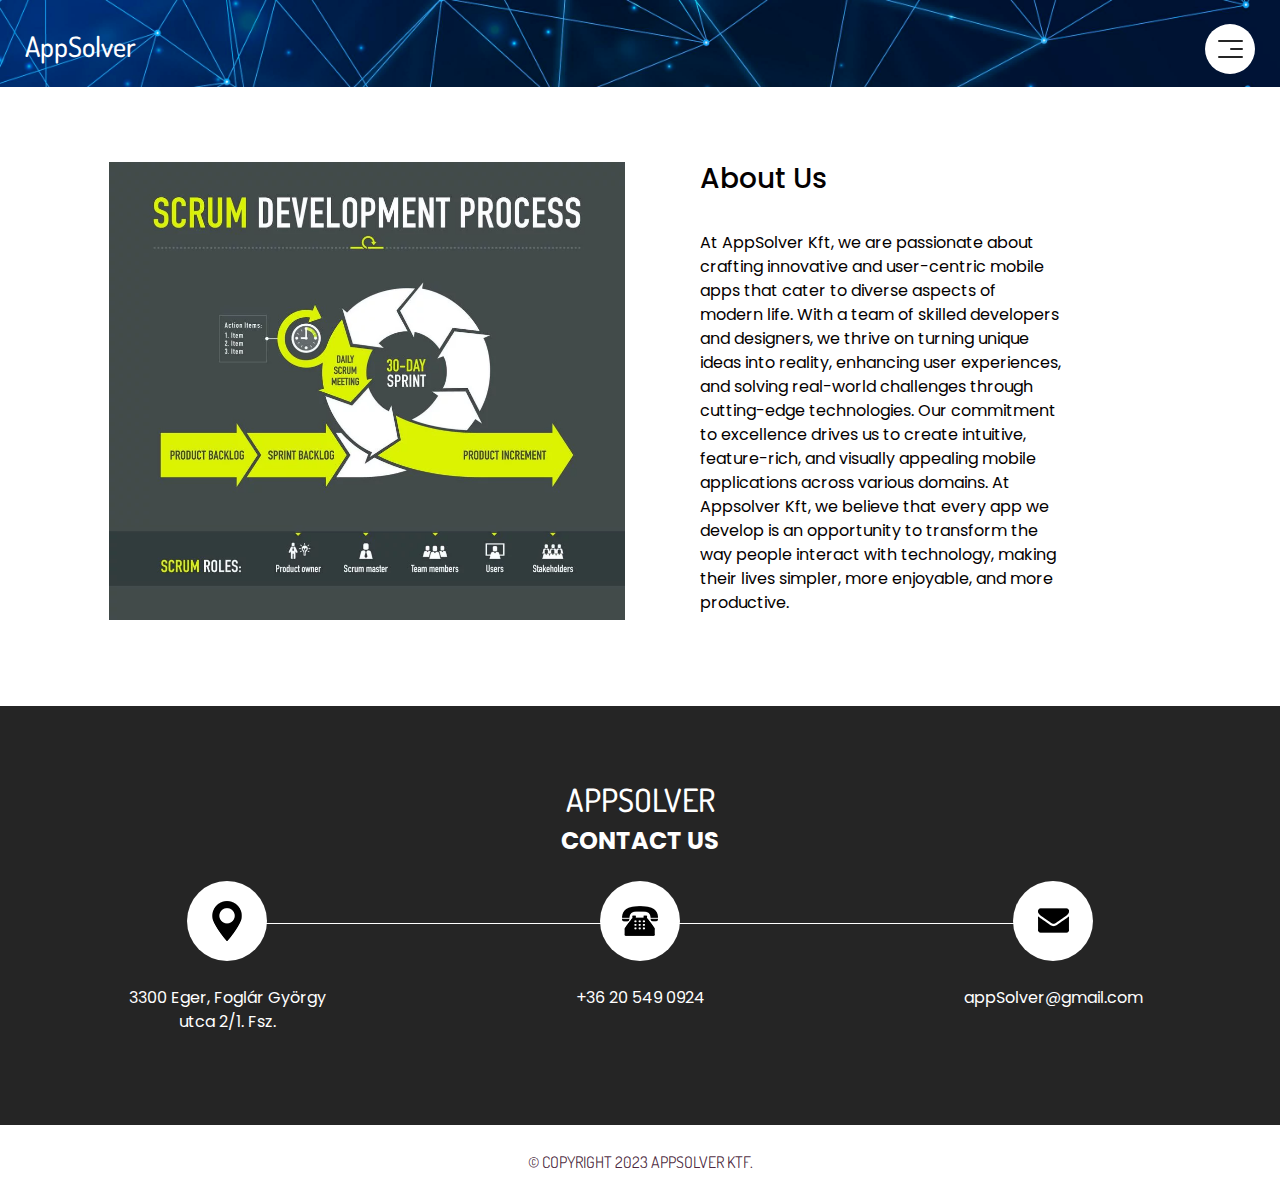
==== about.html @ cc551e63 "Init commit" ====
<!DOCTYPE html>
<html>

<head>
  <!-- Basic -->
  <meta charset="utf-8" />
  <meta http-equiv="X-UA-Compatible" content="IE=edge" />
  <!-- Mobile Metas -->
  <meta name="viewport" content="width=device-width, initial-scale=1, shrink-to-fit=no" />
  <!-- Site Metas -->
  <meta name="keywords" content="" />
  <meta name="description" content="" />
  <meta name="author" content="" />

  <title>AppSolver Kft.</title>

  <!-- slider stylesheet -->
  <link rel="stylesheet" type="text/css" href="https://cdnjs.cloudflare.com/ajax/libs/OwlCarousel2/2.1.3/assets/owl.carousel.min.css" />

  <!-- bootstrap core css -->
  <link rel="stylesheet" type="text/css" href="css/bootstrap.css" />

  <!-- fonts style -->
  <link href="https://fonts.googleapis.com/css?family=Baloo+Chettan|Dosis:400,600,700|Poppins:400,600,700&display=swap" rel="stylesheet" />
  <!-- Custom styles for this template -->
  <link href="css/style.css" rel="stylesheet" />
  <!-- responsive style -->
  <link href="css/responsive.css" rel="stylesheet" />
</head>

<body class="sub_page">
  <div class="hero_area">
    <!-- header section strats -->
    <header class="header_section">
      <div class="container-fluid">
        <nav class="navbar navbar-expand-lg custom_nav-container">
          <a class="navbar-brand" href="index.html">
            <span>
              AppSolver
            </span>
          </a>

          <div class="navbar-collapse" id="">
            <div class="d-none d-lg-flex ml-auto flex-column flex-lg-row align-items-center mt-3">
            </div>

            <div class="custom_menu-btn">
              <button onclick="openNav()">
                <span class="s-1"> </span>
                <span class="s-2"> </span>
                <span class="s-3"> </span>
              </button>
            </div>
            <div id="myNav" class="overlay">
              <div class="overlay-content">
                <a href="index.html">Home</a>
                <a href="about.html">About</a>
                <a href="business.html">Business</a>
                <a href="more.html">More</a>
              </div>
            </div>
          </div>
        </nav>
      </div>
    </header>
    <!-- end header section -->
  </div>

  <!-- about section -->

  <section class="about_section layout_padding">
    <div class="row">
      <div class="col-md-5 offset-md-1">
        <div class="img-box">
          <img src="images/scrum.png" alt="" />
        </div>
      </div>
      <div class="col-md-6 col-lg-4">
        <div class="detail-box">
          <h3>
            About Us
          </h3>
          <p>
            At AppSolver Kft, we are passionate about crafting innovative and 
            user-centric mobile apps that cater to diverse aspects of modern life. 
            With a team of skilled developers and designers, we thrive on turning 
            unique ideas into reality, enhancing user experiences, and solving real-world 
            challenges through cutting-edge technologies. Our commitment to excellence 
            drives us to create intuitive, feature-rich, and visually appealing mobile applications 
            across various domains. At Appsolver Kft, we believe that every app we develop is an opportunity to 
            transform the way people interact with technology, making their lives simpler, more enjoyable, 
            and more productive.
          </p>
        </div>
      </div>
    </div>
  </section>

  <!-- end about section -->



  <!-- info section -->
  <section class="info_section layout_padding">
    <div class="info-logo">
      <h2>
        APPSOLVER
      </h2>
    </div>
    <div class="container">
      <h4>
        Contact us
      </h4>
      <div class="info_items">
        <a>
          <div class="item ">
            <div class="img-box box-1">
              <img src="" alt="">
            </div>
            <div class="detail-box">
              <p>
                3300 Eger, Foglár György utca 2/1. Fsz.
              </p>
            </div>
          </div>
        </a>
        <a>
          <div class="item ">
            <div class="img-box box-2">
              <img src="" alt="">
            </div>
            <div class="detail-box">
              <p>
                +36 20 549 0924
              </p>
            </div>
          </div>
        </a>
        <a>
          <div class="item ">
            <div class="img-box box-3">
              <img src="" alt="">
            </div>
            <div class="detail-box">
              <p>
                appSolver@gmail.com
              </p>
            </div>
          </div>
        </a>
      </div>
    </div>
  </section>




  <!-- end info_section -->

  <!-- footer section -->
  <section class="container-fluid footer_section">
    <p>
      &copy; Copyright 2023 AppSolver Ktf.
    </p>
  </section>
  <!-- footer section -->

  <script type="text/javascript" src="js/jquery-3.4.1.min.js"></script>
  <script type="text/javascript" src="js/bootstrap.js"></script>

  <script>
    function openNav() {
      document.getElementById("myNav").classList.toggle("menu_width");
      document
        .querySelector(".custom_menu-btn")
        .classList.toggle("menu_btn-style");
    }
  </script>
</body>

</html>
---- css/style.css ----
body {
  font-family: "Poppins", sans-serif;
  color: #040000;
  background-color: #ffffff;
  overflow-x: hidden;
}

.layout_padding {
  padding: 75px 0;
}

.layout_padding2 {
  padding: 45px 0;
}

.layout_padding2-top {
  padding-top: 45px;
}

.layout_padding2-bottom {
  padding-bottom: 45px;
}

.layout_padding-top {
  padding-top: 75px;
}

.layout_padding-bottom {
  padding-bottom: 75px;
}

/*header section*/
.hero_area {
  height: 100vh;
  background-image: url(../images/hero.jpg);
  background-repeat: no-repeat;
  background-size: cover;
}

.hero_area .container-fluid {
  padding-right: 25px;
  padding-left: 25px;
}

.sub_page .hero_area {
  height: auto;
}

.header_section .nav_container {
  margin: 0 auto;
}

.custom_nav-container.navbar-expand-lg .navbar-nav .nav-link img {
  width: 22px;
  margin-right: 15px;
}

.custom_nav-container.navbar-expand-lg .navbar-nav .nav-link {
  padding: 0px 25px;
  color: #fefeff;
  text-align: center;
  font-family: "Roboto", sans-serif;
}

.custom_menu-btn {
  z-index: 9;
  position: absolute;
  right: 0;
  top: 14px;
}

.custom_menu-btn button {
  margin-top: 10px;
  width: 50px;
  outline: none;
  border: none;
  background-color: white;
  border-radius: 100%;
  height: 50px;
  display: -webkit-box;
  display: -ms-flexbox;
  display: flex;
  padding: 0 12.5px;
  -webkit-box-orient: vertical;
  -webkit-box-direction: normal;
      -ms-flex-direction: column;
          flex-direction: column;
  -webkit-box-pack: center;
      -ms-flex-pack: center;
          justify-content: center;
  -webkit-box-align: end;
      -ms-flex-align: end;
          align-items: flex-end;
}

.custom_menu-btn button span {
  display: block;
  width: 25px;
  height: 2px;
  background-color: #252525;
  margin: 3px 0;
  -webkit-transition: all 0.3s;
  transition: all 0.3s;
  border-radius: 5px;
}

.custom_menu-btn .s-2 {
  width: 12.5px;
}

.custom_menu-btn .s-2 {
  -webkit-transition: all 0.1s;
  transition: all 0.1s;
}

.menu_btn-style {
  position: fixed;
  right: 25px;
  top: 14px;
}

.menu_btn-style button .s-1 {
  -webkit-transform: rotate(45deg) translate(7px, 7px);
          transform: rotate(45deg) translate(7px, 7px);
}

.menu_btn-style button .s-2 {
  -webkit-transform: translateX(100px);
          transform: translateX(100px);
}

.menu_btn-style button .s-3 {
  -webkit-transform: rotate(-45deg) translate(5px, -5px);
          transform: rotate(-45deg) translate(5px, -5px);
}

.overlay {
  height: 100%;
  width: 0;
  position: fixed;
  z-index: 1;
  top: 0;
  left: 0;
  background-color: rgba(69, 26, 54, 0.95);
  overflow-x: hidden;
  -webkit-transition: 0.5s;
  transition: 0.5s;
}

.overlay .closebtn {
  position: absolute;
  top: 0;
  right: 30px;
  font-size: 60px;
}

.overlay a {
  padding: 0px;
  text-decoration: none;
  font-size: 22px;
  color: #f1f1f1;
  display: block;
  -webkit-transition: 0.3s;
  transition: 0.3s;
  text-transform: uppercase;
}

.overlay-content {
  position: relative;
  top: 25%;
  width: 100%;
  text-align: center;
  margin-top: 30px;
}

.menu_width {
  width: 100%;
}

a,
a:hover,
a:focus {
  text-decoration: none;
}

a:hover,
a:focus {
  color: initial;
}

.btn,
.btn:focus {
  outline: none !important;
  -webkit-box-shadow: none;
          box-shadow: none;
}

.custom_nav-container .nav_search-btn {
  background-image: url(../images/search-icon.png);
  background-size: 18px;
  background-repeat: no-repeat;
  width: 35px;
  height: 35px;
  padding: 0;
  border: none;
  margin: 0 40px 0 15px;
  background-position: center;
}

.navbar-brand {
  display: -webkit-box;
  display: -ms-flexbox;
  display: flex;
  -webkit-box-align: center;
      -ms-flex-align: center;
          align-items: center;
}

.navbar-brand img {
  width: 40px;
  margin-right: 5px;
}

.navbar-brand span {
  font-family: 'Dosis', sans-serif;
  font-size: 28px;
  font-weight: 500;
  color: #fefeff;
  margin-top: 5px;
}

.custom_nav-container {
  z-index: 99999;
  padding: 15px 0;
}

.custom_nav-container .navbar-toggler {
  outline: none;
}

.custom_nav-container .navbar-toggler .navbar-toggler-icon {
  background-image: url(../images/menu.png);
  background-size: 55px;
}

.quote_btn-container a {
  display: inline-block;
  padding: 5px 15px;
  background-color: #fc5d35;
  color: #f7f7f7;
  font-size: 14px;
  text-transform: uppercase;
}

/*end header section*/
/* slider section */
.slider_section {
  height: 100%;
  display: -webkit-box;
  display: -ms-flexbox;
  display: flex;
  -webkit-box-orient: vertical;
  -webkit-box-direction: normal;
      -ms-flex-direction: column;
          flex-direction: column;
  -webkit-box-pack: center;
      -ms-flex-pack: center;
          justify-content: center;
  -webkit-box-align: center;
      -ms-flex-align: center;
          align-items: center;
}

.slider_item-box {
  width: 100%;
  height: 100%;
}

.slider_item-container {
  display: -webkit-box;
  display: -ms-flexbox;
  display: flex;
  -webkit-box-orient: vertical;
  -webkit-box-direction: normal;
      -ms-flex-direction: column;
          flex-direction: column;
  -webkit-box-align: center;
      -ms-flex-align: center;
          align-items: center;
}

.slider_item-detail {
  text-align: center;
  color: #fff;
  padding-bottom: 75px;
}

.slider_item-detail h1 {
  font-size: 2.5rem;
  text-transform: uppercase;
}

.slider_item-detail h1 span {
  font-size: 4.5rem;
  text-transform: none;
}

.slider_item-detail form {
  display: -webkit-box;
  display: -ms-flexbox;
  display: flex;
  margin-top: 45px;
}

.slider_item-detail form input {
  width: 75%;
  height: 45px;
  padding-left: 15px;
  line-height: 45px;
  outline: none;
  border: none;
}

.slider_item-detail form input::-webkit-input-placeholder {
  font-size: 14px;
}

.slider_item-detail form input:-ms-input-placeholder {
  font-size: 14px;
}

.slider_item-detail form input::-ms-input-placeholder {
  font-size: 14px;
}

.slider_item-detail form input::placeholder {
  font-size: 14px;
}

.slider_item-detail form button {
  height: 45px;
  line-height: 45px;
  background-color: #252525;
  color: #ffffff;
  padding: 0 30px;
  border: none;
  outline: none;
  font-family: 'Baloo Chettan', cursive;
}

.slider_item-detail a {
  display: inline-block;
  padding: 12px 50px;
  background-color: #f7e6f6;
  border: 1px solid #f7e6f6;
  color: #3a3a3a;
  border-radius: 40px;
  margin: 45px 0 75px 0;
}

.slider_item-detail a:hover {
  background-color: transparent;
  color: #f7e6f6;
}

.slider_section #carouselExampleIndicators,
.slider_section .carousel-inner,
.slider_section .carousel-item {
  height: 100%;
}

.slider_section .carousel-control-prev,
.slider_section .carousel-control-next {
  position: absolute;
  top: initial;
  left: 2%;
  width: 45px;
  height: 45px;
  border: none;
  opacity: 1;
  background-repeat: no-repeat;
  background-size: 28px;
  background-position: center;
  background-color: #fff;
}

.slider_section .carousel-control-prev:hover,
.slider_section .carousel-control-next:hover {
  background-color: #000;
  background-size: 12px;
}

.slider_section .carousel-control-prev {
  background-image: url(../images/left-black-arrow.png);
  bottom: 175px;
}

.slider_section .carousel-control-next {
  background-image: url(../images/right-black-arrow.png);
  bottom: 125px;
}

.slider_section .carousel-control-prev:hover {
  background-image: url(../images/prev.png);
}

.slider_section .carousel-control-next:hover {
  background-image: url(../images/next.png);
}

.slider_section .carousel-indicators {
  bottom: -25px;
  -webkit-box-pack: end;
      -ms-flex-pack: end;
          justify-content: flex-end;
  margin: 0;
  right: -14%;
  width: 200px;
  margin-left: auto;
}

.slider_section .carousel-indicators li {
  text-indent: initial;
  background-color: transparent;
  text-align: center;
  font-size: 16px;
  line-height: 10px;
  display: none;
  color: #ffffff;
}

.slider_section .carousel-indicators li.active {
  display: block;
}

/* end slider section */
.about_section .img-box {
  position: relative;
}

.about_section .img-box .play_btn-box {
  position: absolute;
  top: 42%;
  right: 0;
  -webkit-transform: translate(50%, -50%);
          transform: translate(50%, -50%);
  width: 75px;
  height: 75px;
  border-radius: 100%;
  background-color: #00d188;
  display: -webkit-box;
  display: -ms-flexbox;
  display: flex;
  -webkit-box-pack: center;
      -ms-flex-pack: center;
          justify-content: center;
  -webkit-box-align: center;
      -ms-flex-align: center;
          align-items: center;
  cursor: pointer;
}

.about_section .img-box .play_btn-box .play-btn {
  width: 20px;
  height: 27px;
  background-color: #f7e6f6;
  margin-left: 7px;
  -webkit-clip-path: polygon(0 0, 0 100%, 100% 50%);
          clip-path: polygon(0 0, 0 100%, 100% 50%);
}

.about_section .img-box .play_btn-box::before {
  content: "";
  position: absolute;
  top: 50%;
  left: 50%;
  -webkit-transform: translate(-50%, -50%);
          transform: translate(-50%, -50%);
  display: block;
  width: 75px;
  height: 75px;
  background-color: #00d188;
  border-radius: 100%;
  -webkit-animation: pulse-border 1500ms ease-out infinite;
          animation: pulse-border 1500ms ease-out infinite;
}

.about_section .img-box img {
  width: 100%;
}

.about_section .detail-box {
  padding-left: 45px;
}

.about_section .detail-box h3 {
  margin-bottom: 35px;
}

@-webkit-keyframes pulse-border {
  0% {
    -webkit-transform: translateX(-50%) translateY(-50%) translateZ(0) scale(1);
            transform: translateX(-50%) translateY(-50%) translateZ(0) scale(1);
    opacity: 1;
  }
  100% {
    -webkit-transform: translateX(-50%) translateY(-50%) translateZ(0) scale(1.5);
            transform: translateX(-50%) translateY(-50%) translateZ(0) scale(1.5);
    opacity: 0;
  }
}

@keyframes pulse-border {
  0% {
    -webkit-transform: translateX(-50%) translateY(-50%) translateZ(0) scale(1);
            transform: translateX(-50%) translateY(-50%) translateZ(0) scale(1);
    opacity: 1;
  }
  100% {
    -webkit-transform: translateX(-50%) translateY(-50%) translateZ(0) scale(1.5);
            transform: translateX(-50%) translateY(-50%) translateZ(0) scale(1.5);
    opacity: 0;
  }
}

.business_section {
  background-color: rgba(69, 26, 64, 0.95);
}

.business_section .container {
  text-align: center;
  color: #ffffff;
  padding: 0 45px;
}

.business_section .container h2 {
  text-transform: uppercase;
  font-weight: bold;
}

.business_section .business_container {
  display: -webkit-box;
  display: -ms-flexbox;
  display: flex;
  -webkit-box-pack: center;
      -ms-flex-pack: center;
          justify-content: center;
  padding: 0 25px;
}

.business_section .business_container .content-box {
  display: -webkit-box;
  display: -ms-flexbox;
  display: flex;
  -webkit-box-orient: vertical;
  -webkit-box-direction: normal;
      -ms-flex-direction: column;
          flex-direction: column;
  -webkit-box-align: center;
      -ms-flex-align: center;
          align-items: center;
  margin: 45px 15px;
}

.business_section .business_container .content-box .detail {
  min-width: 300px;
  height: 80%;
  padding: 25px;
  background-size: cover;
}

.business_section .business_container .content-box .detail h3 {
  margin-bottom: 20px;
  font-weight: bold;
}

.business_section .business_container .content-box a {
  display: inline-block;
  background-color: #ffffff;
  padding: 12px 40px;
  color: #121e26;
  text-transform: uppercase;
  font-size: 15px;
  margin-top: 35px;
}

.business_section .business_container .content-box a:hover {
  background-color: #121e26;
  color: #ffffff;
}

.business_section .business_container .content-box.box-1 .detail {
  background: -webkit-gradient(linear, left top, left bottom, from(rgba(255, 255, 255, 0.75)), to(rgba(255, 255, 255, 0.75))), url(../images/abstractmac.png);
  background: linear-gradient(rgba(255, 255, 255, 0.75), rgba(255, 255, 255, 0.75)), url(../images/abstractmac.png);
}

.business_section .business_container .content-box.box-1:hover .detail {
  background: -webkit-gradient(linear, left top, left bottom, from(rgba(0, 0, 0, 0.9)), to(rgba(0, 0, 0, 0.9))), url(../images/abstractmac.png);
  background: linear-gradient(rgba(0, 0, 0, 0.9), rgba(0, 0, 0, 0.9)), url(../images/abstractmac.png);
  color: #ffffff;
}

.business_section .business_container .content-box.box-1:hover a {
  background-color: #121e26;
  color: #ffffff;
}

.business_section .business_container .content-box.box-2 .detail {
  background: -webkit-gradient(linear, left top, left bottom, from(rgba(255, 255, 255, 0.75)), to(rgba(255, 255, 255, 0.75))), url(../images/node.png);
  background: linear-gradient(rgba(255, 255, 255, 0.75), rgba(255, 255, 255, 0.75)), url(../images/node.png);
}

.business_section .business_container .content-box.box-2:hover .detail {
  background: -webkit-gradient(linear, left top, left bottom, from(rgba(0, 0, 0, 0.9)), to(rgba(0, 0, 0, 0.9))), url(../images/node.png);
  background: linear-gradient(rgba(0, 0, 0, 0.9), rgba(0, 0, 0, 0.9)), url(../images/node.png);
  color: #ffffff;
}

.business_section .business_container .content-box.box-2:hover a {
  background-color: #121e26;
  color: #ffffff;
}

.business_section .business_container .content-box.box-3 .detail {
  background: -webkit-gradient(linear, left top, left bottom, from(rgba(255, 255, 255, 0.75)), to(rgba(255, 255, 255, 0.75))), url(../images/customer.jpg);
  background: linear-gradient(rgba(255, 255, 255, 0.75), rgba(255, 255, 255, 0.75)), url(../images/customer.jpg);
}

.business_section .business_container .content-box.box-3:hover .detail {
  background: -webkit-gradient(linear, left top, left bottom, from(rgba(0, 0, 0, 0.9)), to(rgba(0, 0, 0, 0.9))), url(../images/customer.jpg);
  background: linear-gradient(rgba(0, 0, 0, 0.9), rgba(0, 0, 0, 0.9)), url(../images/customer.jpg);
  color: #ffffff;
}

.business_section .business_container .content-box.box-3:hover a {
  background-color: #121e26;
  color: #ffffff;
}

.make_section {
  text-align: center;
}

.make_section .box {
  padding: 40px 0;
  border: 1.5px solid #000;
}

.make_section h2 {
  text-transform: uppercase;
  font-weight: bold;
}

.make_section h2.make-heading {
  text-transform: none;
  font-size: 5rem;
  color: rgba(69, 26, 54, 0.95);
  font-weight: bold;
}

.online_section h2 {
  text-align: center;
  border-bottom: 1px solid rgba(69, 26, 54, 0.95);
  text-transform: uppercase;
  font-weight: bold;
}

.online_section .row {
  -webkit-box-align: end;
      -ms-flex-align: end;
          align-items: flex-end;
}

.online_section .img-box {
  display: -webkit-box;
  display: -ms-flexbox;
  display: flex;
}

.online_section .img-box img {
  width: 100%;
}

.online_section .img-box .box-1 {
  display: -webkit-box;
  display: -ms-flexbox;
  display: flex;
  -webkit-box-orient: vertical;
  -webkit-box-direction: normal;
      -ms-flex-direction: column;
          flex-direction: column;
  -webkit-box-pack: justify;
      -ms-flex-pack: justify;
          justify-content: space-between;
}

.online_section .img-box .box-2 {
  margin-left: 20px;
}

.online_section .detail-box {
  text-align: right;
  padding-left: 45px;
}

.online_section .detail-box h2.number-style {
  color: rgba(69, 26, 54, 0.95);
  font-size: 9rem;
  margin-bottom: 45px;
  text-align: right;
  border: none;
  text-transform: none;
}

.online_section .detail-box a {
  display: inline-block;
  padding: 12px 40px;
  background-color: #252525;
  border: 1px solid #252525;
  color: #ffffff;
  margin-top: 45px;
}

.online_section .detail-box a:hover {
  background-color: transparent;
  color: #252525;
}

.client_section {
  background-image: url(../images/client-bg.jpg);
}

.client_section h2 {
  text-transform: uppercase;
  font-weight: bold;
  color: #ffffff;
  padding: 10px 15px;
  border-top: 1px solid #ffffff;
}

.client_section .container .row {
  padding-top: 75px;
}

.client_section .detail_box {
  position: relative;
  padding: 25px 25px 45px;
  margin: 45px 0;
  background-color: #ffffff;
  color: #252525;
  -webkit-box-shadow: 0px 0px 5px 1px rgba(0, 0, 0, 0.21);
          box-shadow: 0px 0px 5px 1px rgba(0, 0, 0, 0.21);
}

.client_section .detail_box .img_box {
  position: absolute;
  width: 115px;
  top: 0;
  -webkit-transform: translateY(-50%);
          transform: translateY(-50%);
}

.client_section .detail_box .img_box img {
  width: 100%;
}

.client_section .detail_box h5 {
  padding-left: 135px;
  text-transform: uppercase;
  margin-bottom: 30px;
  font-size: 18px;
}

.client_section .carousel-indicators {
  margin-left: 0;
  -webkit-box-pack: start;
      -ms-flex-pack: start;
          justify-content: flex-start;
  bottom: -25px;
}

.client_section .carousel-indicators li {
  color: #ffffff;
  width: 20px;
  height: 20px;
  opacity: 1;
  border-radius: 100%;
  background-color: #ffffff;
}

.client_section .carousel-indicators li.active {
  background-color: #1f2831;
}

.info_section {
  background-color: #252525;
  text-align: center;
  color: #fff;
}

.info_section .info-logo {
  font-family: 'Dosis', sans-serif;
}

.info_section h4 {
  text-transform: uppercase;
  font-weight: bold;
  margin-bottom: 25px;
}

.info_section .partner-box {
  display: -webkit-box;
  display: -ms-flexbox;
  display: flex;
  -webkit-box-orient: vertical;
  -webkit-box-direction: normal;
      -ms-flex-direction: column;
          flex-direction: column;
  -webkit-box-align: center;
      -ms-flex-align: center;
          align-items: center;
}

.info_section .partner-box .box {
  background-color: #ffffff;
  padding: 5px 15px;
}

.info_items {
  width: 90%;
  margin: 0 auto;
  display: -webkit-box;
  display: -ms-flexbox;
  display: flex;
  -webkit-box-pack: justify;
      -ms-flex-pack: justify;
          justify-content: space-between;
}

.info_items .item {
  width: 200px;
  display: -webkit-box;
  display: -ms-flexbox;
  display: flex;
  -webkit-box-orient: vertical;
  -webkit-box-direction: normal;
      -ms-flex-direction: column;
          flex-direction: column;
  -webkit-box-align: center;
      -ms-flex-align: center;
          align-items: center;
  text-align: center;
}

.info_items .item .img-box {
  width: 80px;
  height: 80px;
  border-radius: 100%;
  background-color: #ffffff;
  background-repeat: no-repeat;
  background-position: center;
}

.info_items .item .detail-box {
  margin-top: 25px;
  color: #fff;
}

.info_items {
  position: relative;
}

.info_items a {
  position: relative;
}

.info_items::before {
  content: "";
  position: absolute;
  top: 25%;
  width: 80%;
  height: 1px;
  background-color: #fff;
  left: 50%;
  -webkit-transform: translateX(-50%);
          transform: translateX(-50%);
}

.info_items .item .img-box.box-1 {
  background-image: url(../images/location-black.png);
}

.info_items .item .img-box.box-2 {
  background-image: url(../images/telephone-black.png);
}

.info_items .item .img-box.box-3 {
  background-image: url(../images/envelope-black.png);
}

.info_items .item .img-box:hover {
  background-color: rgba(69, 26, 54, 0.95);
}

.info_items .item .img-box:hover.box-1 {
  background-image: url(../images/location-white.png);
}

.info_items .item .img-box:hover.box-2 {
  background-image: url(../images/telephone-white.png);
}

.info_items .item .img-box:hover.box-3 {
  background-image: url(../images/envelope-white.png);
}

/* footer section*/
.footer_section {
  font-family: 'Dosis', sans-serif;
  background-color: #ffffff;
  padding: 25px 20px;
  text-transform: uppercase;
}

.footer_section p {
  color: rgba(69, 26, 54, 0.95);
  margin: 0;
  text-align: center;
}

.footer_section a {
  color: rgba(69, 26, 54, 0.95);
}

/* end footer section*/
/*# sourceMappingURL=style.css.map */
---- css/responsive.css ----
@media (max-width: 1400px) {
    .slider_section .carousel-indicators {
        right: 0px;
        bottom: -75px;
    }
}

@media (max-width: 1120px) {
    .hero_area {
        height: auto;
    }

    .slider_section .carousel-indicators {
        bottom: 125px;
    }

}

@media (max-width: 992px) {
    .about_section .detail-box {
        padding-right: 15px;
    }

    .business_section .business_container {
        flex-wrap: wrap;
    }

    .business_section .business_container .content-box .detail {
        max-width: 300px;
    }
}

@media (max-width: 768px) {
    .slider_detail {
        padding: 25px 15px;
        text-align: center;
    }

    .slider_section .carousel-indicators {
        display: none;
    }

    .about_section .img-box {
        margin: 0 50px 25px 0;
    }

    .about_section .detail-box {
        padding: 0 15px;
    }

    .info_items {
        flex-direction: column;
        align-items: center;
    }

    .info_items .item {
        margin: 20px 0;
    }

    .info_items::before {
        display: none;
    }


}

@media (max-width: 576px) {


    .slider_section .carousel-control-prev,
    .slider_section .carousel-control-next {
        display: none;
    }

    .slider_section {
        padding-top: 50px;
        padding-bottom: 0;
    }

    .slider_item-imgbox {
        width: 100%;
    }
}

@media (max-width: 480px) {
    .slider_item-detail form {
        display: none;
    }
}

@media (max-width: 400px) {

    .about_section .img-box .play_btn-box,
    .about_section .img-box .play_btn-box::before {
        width: 50px;
        height: 50px;

    }

    .about_section .img-box .play_btn-box .play-btn {
        width: 15px;
        height: 20px;
        margin-left: 4px;
    }
}

@media (max-width: 360px) {}

@media (min-width: 1200px) {
    .container {
        max-width: 1170px;
    }

}
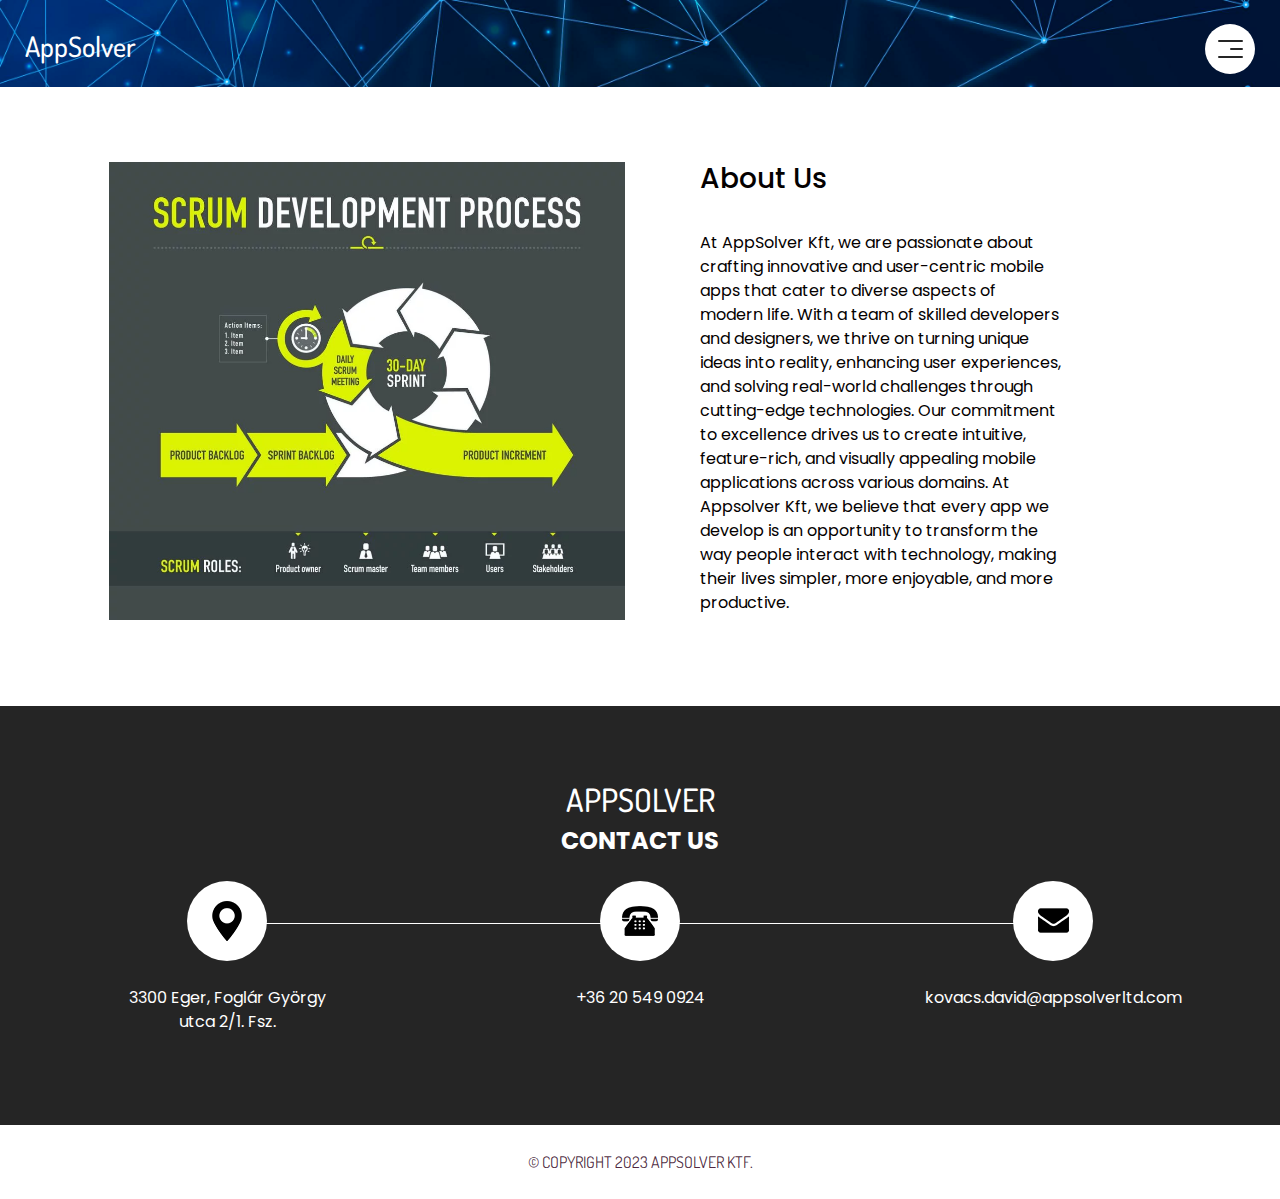
==== commit a362e219: "Init commit" ====
--- a/about.html
+++ b/about.html
@@ -143,7 +143,7 @@
             </div>
             <div class="detail-box">
               <p>
-                appSolver@gmail.com
+                kovacs.david@appsolverltd.com
               </p>
             </div>
           </div>
--- a/css/style.css
+++ b/css/style.css
@@ -303,6 +303,14 @@
 .slider_item-detail h1 span {
   font-size: 4.5rem;
   text-transform: none;
+}
+
+.h1div {
+  position: absolute;
+  bottom: 0;
+  left: 50%;
+  transform: translateX(-50%); 
+  padding: 10px; 
 }
 
 .slider_item-detail form {
